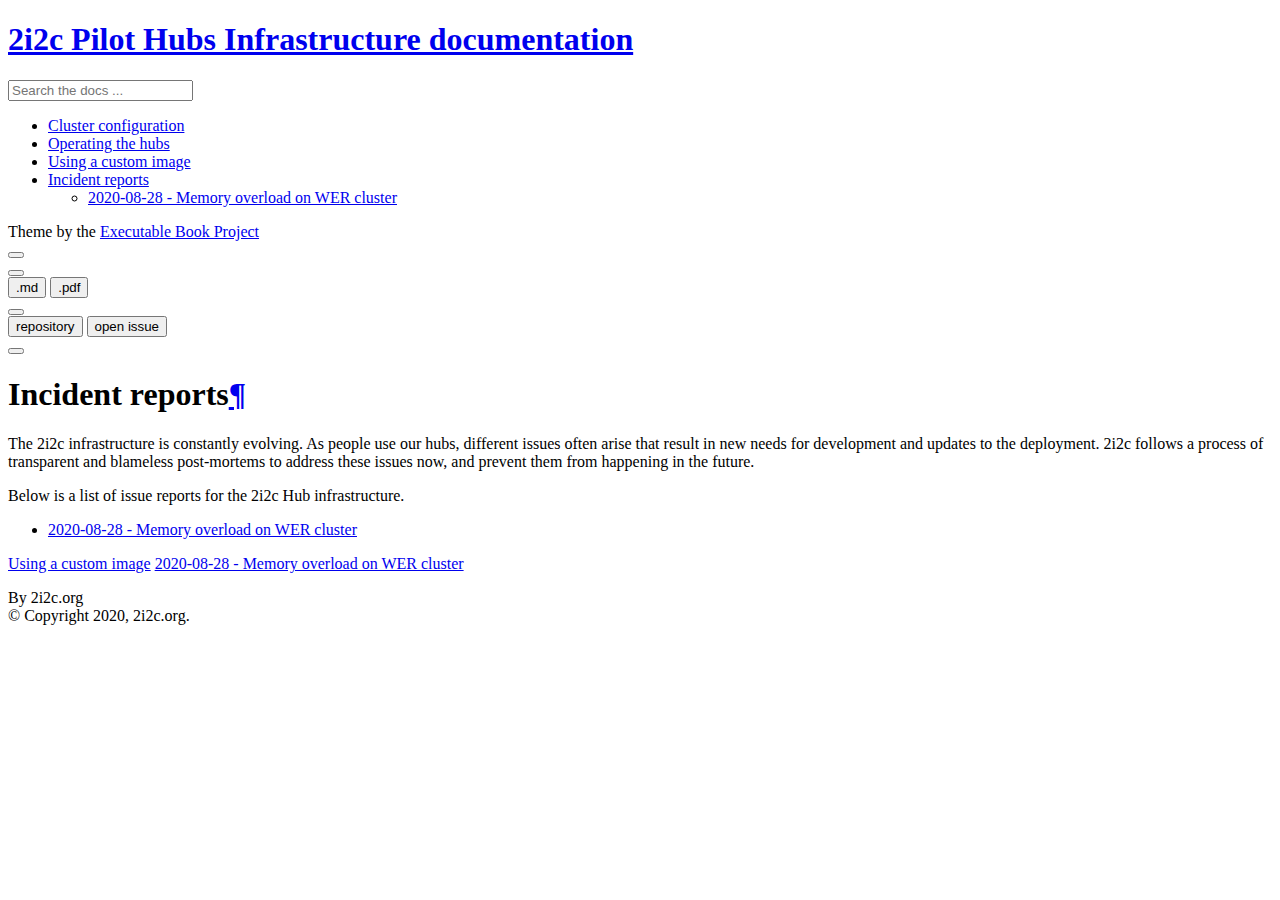
==== incidents/index.html @ c31f71fa "deploy: 0c3411e58b594dc70ce80d987c6ba9817c389775" ====
<!DOCTYPE html>

<html>
  <head>
    <meta charset="utf-8" />
    <meta name="viewport" content="width=device-width, initial-scale=1.0" />
    <title>Incident reports &#8212; 2i2c Pilot Hubs Infrastructure  documentation</title>
    
  <link rel="stylesheet" href="../_static/css/index.73d71520a4ca3b99cfee5594769eaaae.css">

    
  <link rel="stylesheet"
    href="../_static/vendor/fontawesome/5.13.0/css/all.min.css">
  <link rel="preload" as="font" type="font/woff2" crossorigin
    href="../_static/vendor/fontawesome/5.13.0/webfonts/fa-solid-900.woff2">
  <link rel="preload" as="font" type="font/woff2" crossorigin
    href="../_static/vendor/fontawesome/5.13.0/webfonts/fa-brands-400.woff2">

    
      
  <link rel="stylesheet"
    href="../_static/vendor/open-sans_all/1.44.1/index.css">
  <link rel="stylesheet"
    href="../_static/vendor/lato_latin-ext/1.44.1/index.css">

    
    <link rel="stylesheet" href="../_static/pygments.css" type="text/css" />
    <link rel="stylesheet" href="../_static/sphinx-book-theme.40e2e510f6b7d1648584402491bb10fe.css" type="text/css" />
    <link rel="stylesheet" type="text/css" href="../_static/panels-bootstrap.5fd3999ee7762ccc51105388f4a9d115.css" />
    <link rel="stylesheet" type="text/css" href="../_static/panels-main.c949a650a448cc0ae9fd3441c0e17fb0.css" />
    <link rel="stylesheet" type="text/css" href="../_static/panels-variables.06eb56fa6e07937060861dad626602ad.css" />
    
  <link rel="preload" as="script" href="../_static/js/index.3da636dd464baa7582d2.js">

    <script id="documentation_options" data-url_root="../" src="../_static/documentation_options.js"></script>
    <script src="../_static/jquery.js"></script>
    <script src="../_static/underscore.js"></script>
    <script src="../_static/doctools.js"></script>
    <script src="../_static/sphinx-book-theme.d31b09fe5c1d09cb49b26a786de4a05d.js"></script>
    <link rel="index" title="Index" href="../genindex.html" />
    <link rel="search" title="Search" href="../search.html" />
    <link rel="next" title="2020-08-28 - Memory overload on WER cluster" href="2020-10-28-memory-overload.html" />
    <link rel="prev" title="Using a custom image" href="../custom-image.html" />

    <meta name="viewport" content="width=device-width, initial-scale=1" />
    <meta name="docsearch:language" content="en" />



  </head>
  <body data-spy="scroll" data-target="#bd-toc-nav" data-offset="80">
    

    <div class="container-xl">
      <div class="row">
          
<div class="col-12 col-md-3 bd-sidebar site-navigation show" id="site-navigation">
    
        <div class="navbar-brand-box">
<a class="navbar-brand text-wrap" href="../index.html">
  
  
  <h1 class="site-logo" id="site-title">2i2c Pilot Hubs Infrastructure  documentation</h1>
  
</a>
</div><form class="bd-search d-flex align-items-center" action="../search.html" method="get">
  <i class="icon fas fa-search"></i>
  <input type="search" class="form-control" name="q" id="search-input" placeholder="Search the docs ..." aria-label="Search the docs ..." autocomplete="off" >
</form>
<nav class="bd-links" id="bd-docs-nav" aria-label="Main navigation">
    <ul class="current nav sidenav_l1">
 <li class="toctree-l1">
  <a class="reference internal" href="../configure.html">
   Cluster configuration
  </a>
 </li>
 <li class="toctree-l1">
  <a class="reference internal" href="../operate.html">
   Operating the hubs
  </a>
 </li>
 <li class="toctree-l1">
  <a class="reference internal" href="../custom-image.html">
   Using a custom image
  </a>
 </li>
 <li class="toctree-l1 current active collapsible-parent">
  <a class="current reference internal" href="#">
   Incident reports
  </a>
  <ul class="collapse-ul">
   <li class="toctree-l2">
    <a class="reference internal" href="2020-10-28-memory-overload.html">
     2020-08-28 - Memory overload on WER cluster
    </a>
   </li>
  </ul>
  <i class="fas fa-chevron-down">
  </i>
 </li>
</ul>

</nav> <!-- To handle the deprecated key -->

<div class="navbar_extra_footer">
  Theme by the <a href="https://ebp.jupyterbook.org">Executable Book Project</a>
</div>

</div>


          


          
<main class="col py-md-3 pl-md-4 bd-content overflow-auto" role="main">
    
    <div class="row topbar fixed-top container-xl">
    <div class="col-12 col-md-3 bd-topbar-whitespace site-navigation show">
    </div>
    <div class="col pl-2 topbar-main">
        
        <button id="navbar-toggler" class="navbar-toggler ml-0" type="button" data-toggle="collapse"
            data-toggle="tooltip" data-placement="bottom" data-target=".site-navigation" aria-controls="navbar-menu"
            aria-expanded="true" aria-label="Toggle navigation" aria-controls="site-navigation"
            title="Toggle navigation" data-toggle="tooltip" data-placement="left">
            <i class="fas fa-bars"></i>
            <i class="fas fa-arrow-left"></i>
            <i class="fas fa-arrow-up"></i>
        </button>
        
        
<div class="dropdown-buttons-trigger">
    <button id="dropdown-buttons-trigger" class="btn btn-secondary topbarbtn" aria-label="Download this page"><i
            class="fas fa-download"></i></button>

    <div class="dropdown-buttons">
        <!-- ipynb file if we had a myst markdown file -->
        
        <!-- Download raw file -->
        <a class="dropdown-buttons" href="../_sources/incidents/index.md.txt"><button type="button"
                class="btn btn-secondary topbarbtn" title="Download source file" data-toggle="tooltip"
                data-placement="left">.md</button></a>
        <!-- Download PDF via print -->
        <button type="button" id="download-print" class="btn btn-secondary topbarbtn" title="Print to PDF"
            onClick="window.print()" data-toggle="tooltip" data-placement="left">.pdf</button>
    </div>
</div>

        <!-- Source interaction buttons -->

<div class="dropdown-buttons-trigger">
    <button id="dropdown-buttons-trigger" class="btn btn-secondary topbarbtn"
        aria-label="Connect with source repository"><i class="fab fa-github"></i></button>
    <div class="dropdown-buttons sourcebuttons">
        <a class="repository-button"
            href="https://github.com/2i2c-org/pilot-hubs"><button type="button" class="btn btn-secondary topbarbtn"
                data-toggle="tooltip" data-placement="left" title="Source repository"><i
                    class="fab fa-github"></i>repository</button></a>
        <a class="issues-button"
            href="https://github.com/2i2c-org/pilot-hubs/issues/new?title=Issue%20on%20page%20%2Fincidents/index.html&body=Your%20issue%20content%20here."><button
                type="button" class="btn btn-secondary topbarbtn" data-toggle="tooltip" data-placement="left"
                title="Open an issue"><i class="fas fa-lightbulb"></i>open issue</button></a>
        
    </div>
</div>


        <!-- Full screen (wrap in <a> to have style consistency -->
        <a class="full-screen-button"><button type="button" class="btn btn-secondary topbarbtn" data-toggle="tooltip"
                data-placement="bottom" onclick="toggleFullScreen()" aria-label="Fullscreen mode"
                title="Fullscreen mode"><i
                    class="fas fa-expand"></i></button></a>

        <!-- Launch buttons -->

    </div>

    <!-- Table of contents -->
    <div class="d-none d-md-block col-md-2 bd-toc show">
        
    </div>
</div>
    <div id="main-content" class="row">
        <div class="col-12 col-md-9 pl-md-3 pr-md-0">
        
              <div>
                
  <div class="section" id="incident-reports">
<h1>Incident reports<a class="headerlink" href="#incident-reports" title="Permalink to this headline">¶</a></h1>
<p>The 2i2c infrastructure is constantly evolving. As people use our hubs, different issues often arise that result in new needs for development and updates to the deployment. 2i2c follows a process of transparent and blameless post-mortems to address these issues now, and prevent them from happening in the future.</p>
<p>Below is a list of issue reports for the 2i2c Hub infrastructure.</p>
<div class="toctree-wrapper compound">
<ul>
<li class="toctree-l1"><a class="reference internal" href="2020-10-28-memory-overload.html">2020-08-28 - Memory overload on WER cluster</a></li>
</ul>
</div>
</div>


              </div>
              
        </div>
    </div>
    
    
    <div class='prev-next-bottom'>
        
    <a class='left-prev' id="prev-link" href="../custom-image.html" title="previous page">Using a custom image</a>
    <a class='right-next' id="next-link" href="2020-10-28-memory-overload.html" title="next page">2020-08-28 - Memory overload on WER cluster</a>

    </div>
    <footer class="footer mt-5 mt-md-0">
    <div class="container">
      <p>
        
          By 2i2c.org<br/>
        
            &copy; Copyright 2020, 2i2c.org.<br/>
      </p>
    </div>
  </footer>
</main>


      </div>
    </div>

    
  <script src="../_static/js/index.3da636dd464baa7582d2.js"></script>


    
  </body>
</html>
---- _static/pygments.css ----
pre { line-height: 125%; margin: 0; }
td.linenos pre { color: #000000; background-color: #f0f0f0; padding: 0 5px 0 5px; }
span.linenos { color: #000000; background-color: #f0f0f0; padding: 0 5px 0 5px; }
td.linenos pre.special { color: #000000; background-color: #ffffc0; padding: 0 5px 0 5px; }
span.linenos.special { color: #000000; background-color: #ffffc0; padding: 0 5px 0 5px; }
.highlight .hll { background-color: #ffffcc }
.highlight { background: #f8f8f8; }
.highlight .c { color: #8f5902; font-style: italic } /* Comment */
.highlight .err { color: #a40000; border: 1px solid #ef2929 } /* Error */
.highlight .g { color: #000000 } /* Generic */
.highlight .k { color: #004461; font-weight: bold } /* Keyword */
.highlight .l { color: #000000 } /* Literal */
.highlight .n { color: #000000 } /* Name */
.highlight .o { color: #582800 } /* Operator */
.highlight .x { color: #000000 } /* Other */
.highlight .p { color: #000000; font-weight: bold } /* Punctuation */
.highlight .ch { color: #8f5902; font-style: italic } /* Comment.Hashbang */
.highlight .cm { color: #8f5902; font-style: italic } /* Comment.Multiline */
.highlight .cp { color: #8f5902 } /* Comment.Preproc */
.highlight .cpf { color: #8f5902; font-style: italic } /* Comment.PreprocFile */
.highlight .c1 { color: #8f5902; font-style: italic } /* Comment.Single */
.highlight .cs { color: #8f5902; font-style: italic } /* Comment.Special */
.highlight .gd { color: #a40000 } /* Generic.Deleted */
.highlight .ge { color: #000000; font-style: italic } /* Generic.Emph */
.highlight .gr { color: #ef2929 } /* Generic.Error */
.highlight .gh { color: #000080; font-weight: bold } /* Generic.Heading */
.highlight .gi { color: #00A000 } /* Generic.Inserted */
.highlight .go { color: #888888 } /* Generic.Output */
.highlight .gp { color: #745334 } /* Generic.Prompt */
.highlight .gs { color: #000000; font-weight: bold } /* Generic.Strong */
.highlight .gu { color: #800080; font-weight: bold } /* Generic.Subheading */
.highlight .gt { color: #a40000; font-weight: bold } /* Generic.Traceback */
.highlight .kc { color: #004461; font-weight: bold } /* Keyword.Constant */
.highlight .kd { color: #004461; font-weight: bold } /* Keyword.Declaration */
.highlight .kn { color: #004461; font-weight: bold } /* Keyword.Namespace */
.highlight .kp { color: #004461; font-weight: bold } /* Keyword.Pseudo */
.highlight .kr { color: #004461; font-weight: bold } /* Keyword.Reserved */
.highlight .kt { color: #004461; font-weight: bold } /* Keyword.Type */
.highlight .ld { color: #000000 } /* Literal.Date */
.highlight .m { color: #990000 } /* Literal.Number */
.highlight .s { color: #4e9a06 } /* Literal.String */
.highlight .na { color: #c4a000 } /* Name.Attribute */
.highlight .nb { color: #004461 } /* Name.Builtin */
.highlight .nc { color: #000000 } /* Name.Class */
.highlight .no { color: #000000 } /* Name.Constant */
.highlight .nd { color: #888888 } /* Name.Decorator */
.highlight .ni { color: #ce5c00 } /* Name.Entity */
.highlight .ne { color: #cc0000; font-weight: bold } /* Name.Exception */
.highlight .nf { color: #000000 } /* Name.Function */
.highlight .nl { color: #f57900 } /* Name.Label */
.highlight .nn { color: #000000 } /* Name.Namespace */
.highlight .nx { color: #000000 } /* Name.Other */
.highlight .py { color: #000000 } /* Name.Property */
.highlight .nt { color: #004461; font-weight: bold } /* Name.Tag */
.highlight .nv { color: #000000 } /* Name.Variable */
.highlight .ow { color: #004461; font-weight: bold } /* Operator.Word */
.highlight .w { color: #f8f8f8; text-decoration: underline } /* Text.Whitespace */
.highlight .mb { color: #990000 } /* Literal.Number.Bin */
.highlight .mf { color: #990000 } /* Literal.Number.Float */
.highlight .mh { color: #990000 } /* Literal.Number.Hex */
.highlight .mi { color: #990000 } /* Literal.Number.Integer */
.highlight .mo { color: #990000 } /* Literal.Number.Oct */
.highlight .sa { color: #4e9a06 } /* Literal.String.Affix */
.highlight .sb { color: #4e9a06 } /* Literal.String.Backtick */
.highlight .sc { color: #4e9a06 } /* Literal.String.Char */
.highlight .dl { color: #4e9a06 } /* Literal.String.Delimiter */
.highlight .sd { color: #8f5902; font-style: italic } /* Literal.String.Doc */
.highlight .s2 { color: #4e9a06 } /* Literal.String.Double */
.highlight .se { color: #4e9a06 } /* Literal.String.Escape */
.highlight .sh { color: #4e9a06 } /* Literal.String.Heredoc */
.highlight .si { color: #4e9a06 } /* Literal.String.Interpol */
.highlight .sx { color: #4e9a06 } /* Literal.String.Other */
.highlight .sr { color: #4e9a06 } /* Literal.String.Regex */
.highlight .s1 { color: #4e9a06 } /* Literal.String.Single */
.highlight .ss { color: #4e9a06 } /* Literal.String.Symbol */
.highlight .bp { color: #3465a4 } /* Name.Builtin.Pseudo */
.highlight .fm { color: #000000 } /* Name.Function.Magic */
.highlight .vc { color: #000000 } /* Name.Variable.Class */
.highlight .vg { color: #000000 } /* Name.Variable.Global */
.highlight .vi { color: #000000 } /* Name.Variable.Instance */
.highlight .vm { color: #000000 } /* Name.Variable.Magic */
.highlight .il { color: #990000 } /* Literal.Number.Integer.Long */
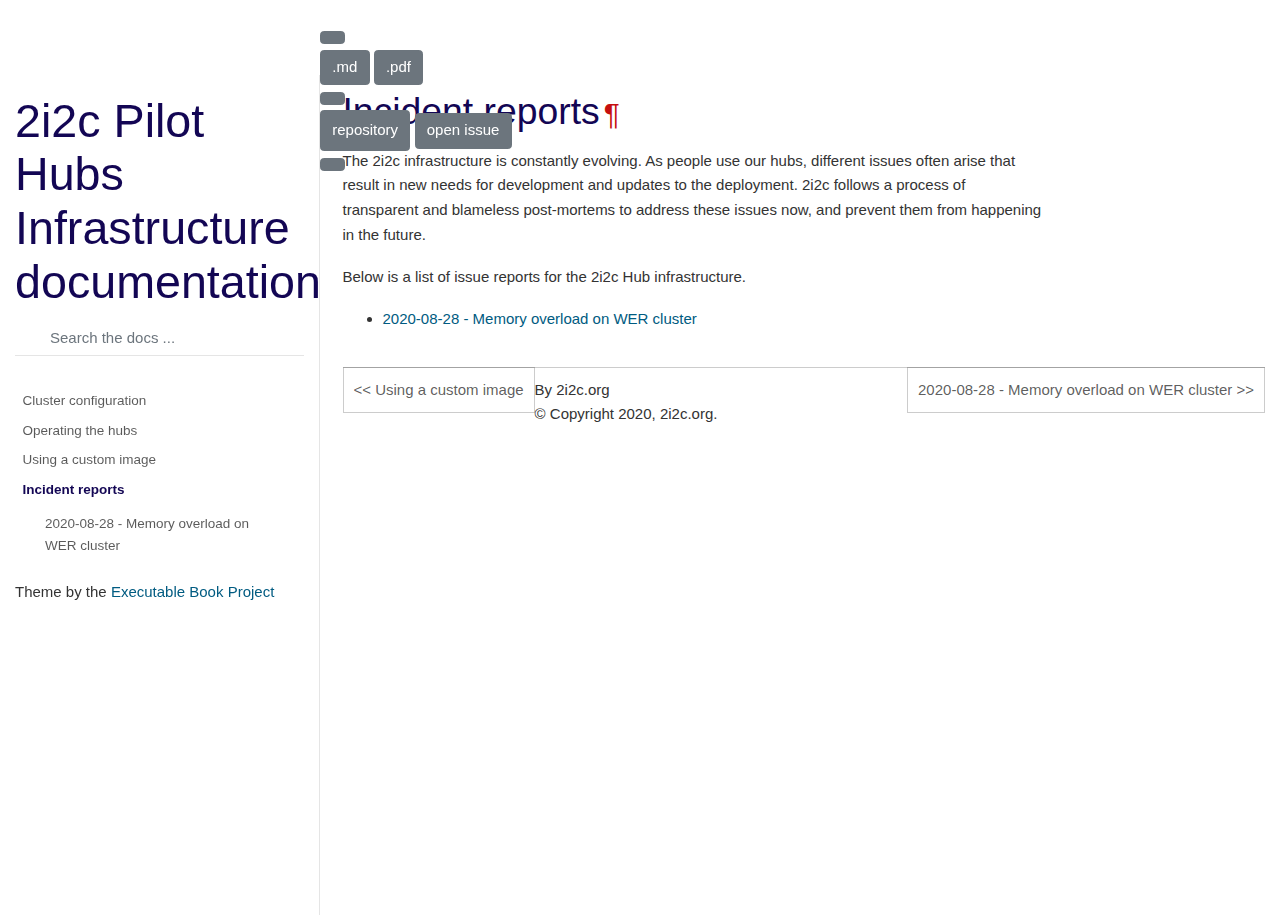
==== commit eb477574: "deploy: 2db58b367b67ca3ed7e4047561b5274170b0e0ea" ====
--- a/incidents/index.html
+++ b/incidents/index.html
@@ -7,7 +7,7 @@
     <meta name="viewport" content="width=device-width, initial-scale=1.0" />
     <title>Incident reports &#8212; 2i2c Pilot Hubs Infrastructure  documentation</title>
     
-  <link rel="stylesheet" href="../_static/css/index.73d71520a4ca3b99cfee5594769eaaae.css">
+  <link rel="stylesheet" href="../_static/css/index.f658d18f9b420779cfdf24aa0a7e2d77.css">
 
     
   <link rel="stylesheet"
@@ -27,11 +27,11 @@
     
     <link rel="stylesheet" href="../_static/pygments.css" type="text/css" />
     <link rel="stylesheet" href="../_static/sphinx-book-theme.40e2e510f6b7d1648584402491bb10fe.css" type="text/css" />
+    <link rel="stylesheet" type="text/css" href="../_static/panels-main.c949a650a448cc0ae9fd3441c0e17fb0.css" />
     <link rel="stylesheet" type="text/css" href="../_static/panels-bootstrap.5fd3999ee7762ccc51105388f4a9d115.css" />
-    <link rel="stylesheet" type="text/css" href="../_static/panels-main.c949a650a448cc0ae9fd3441c0e17fb0.css" />
     <link rel="stylesheet" type="text/css" href="../_static/panels-variables.06eb56fa6e07937060861dad626602ad.css" />
     
-  <link rel="preload" as="script" href="../_static/js/index.3da636dd464baa7582d2.js">
+  <link rel="preload" as="script" href="../_static/js/index.d3f166471bb80abb5163.js">
 
     <script id="documentation_options" data-url_root="../" src="../_static/documentation_options.js"></script>
     <script src="../_static/jquery.js"></script>
@@ -228,7 +228,7 @@
     </div>
 
     
-  <script src="../_static/js/index.3da636dd464baa7582d2.js"></script>
+  <script src="../_static/js/index.d3f166471bb80abb5163.js"></script>
 
 
     
--- a/_static/pygments.css
+++ b/_static/pygments.css
@@ -1,22 +1,22 @@
-pre { line-height: 125%; margin: 0; }
-td.linenos pre { color: #000000; background-color: #f0f0f0; padding: 0 5px 0 5px; }
-span.linenos { color: #000000; background-color: #f0f0f0; padding: 0 5px 0 5px; }
-td.linenos pre.special { color: #000000; background-color: #ffffc0; padding: 0 5px 0 5px; }
-span.linenos.special { color: #000000; background-color: #ffffc0; padding: 0 5px 0 5px; }
+pre { line-height: 125%; }
+td.linenos .normal { color: inherit; background-color: transparent; padding-left: 5px; padding-right: 5px; }
+span.linenos { color: inherit; background-color: transparent; padding-left: 5px; padding-right: 5px; }
+td.linenos .special { color: #000000; background-color: #ffffc0; padding-left: 5px; padding-right: 5px; }
+span.linenos.special { color: #000000; background-color: #ffffc0; padding-left: 5px; padding-right: 5px; }
 .highlight .hll { background-color: #ffffcc }
 .highlight { background: #f8f8f8; }
 .highlight .c { color: #8f5902; font-style: italic } /* Comment */
 .highlight .err { color: #a40000; border: 1px solid #ef2929 } /* Error */
 .highlight .g { color: #000000 } /* Generic */
-.highlight .k { color: #004461; font-weight: bold } /* Keyword */
+.highlight .k { color: #204a87; font-weight: bold } /* Keyword */
 .highlight .l { color: #000000 } /* Literal */
 .highlight .n { color: #000000 } /* Name */
-.highlight .o { color: #582800 } /* Operator */
+.highlight .o { color: #ce5c00; font-weight: bold } /* Operator */
 .highlight .x { color: #000000 } /* Other */
 .highlight .p { color: #000000; font-weight: bold } /* Punctuation */
 .highlight .ch { color: #8f5902; font-style: italic } /* Comment.Hashbang */
 .highlight .cm { color: #8f5902; font-style: italic } /* Comment.Multiline */
-.highlight .cp { color: #8f5902 } /* Comment.Preproc */
+.highlight .cp { color: #8f5902; font-style: italic } /* Comment.Preproc */
 .highlight .cpf { color: #8f5902; font-style: italic } /* Comment.PreprocFile */
 .highlight .c1 { color: #8f5902; font-style: italic } /* Comment.Single */
 .highlight .cs { color: #8f5902; font-style: italic } /* Comment.Special */
@@ -25,25 +25,25 @@
 .highlight .gr { color: #ef2929 } /* Generic.Error */
 .highlight .gh { color: #000080; font-weight: bold } /* Generic.Heading */
 .highlight .gi { color: #00A000 } /* Generic.Inserted */
-.highlight .go { color: #888888 } /* Generic.Output */
-.highlight .gp { color: #745334 } /* Generic.Prompt */
+.highlight .go { color: #000000; font-style: italic } /* Generic.Output */
+.highlight .gp { color: #8f5902 } /* Generic.Prompt */
 .highlight .gs { color: #000000; font-weight: bold } /* Generic.Strong */
 .highlight .gu { color: #800080; font-weight: bold } /* Generic.Subheading */
 .highlight .gt { color: #a40000; font-weight: bold } /* Generic.Traceback */
-.highlight .kc { color: #004461; font-weight: bold } /* Keyword.Constant */
-.highlight .kd { color: #004461; font-weight: bold } /* Keyword.Declaration */
-.highlight .kn { color: #004461; font-weight: bold } /* Keyword.Namespace */
-.highlight .kp { color: #004461; font-weight: bold } /* Keyword.Pseudo */
-.highlight .kr { color: #004461; font-weight: bold } /* Keyword.Reserved */
-.highlight .kt { color: #004461; font-weight: bold } /* Keyword.Type */
+.highlight .kc { color: #204a87; font-weight: bold } /* Keyword.Constant */
+.highlight .kd { color: #204a87; font-weight: bold } /* Keyword.Declaration */
+.highlight .kn { color: #204a87; font-weight: bold } /* Keyword.Namespace */
+.highlight .kp { color: #204a87; font-weight: bold } /* Keyword.Pseudo */
+.highlight .kr { color: #204a87; font-weight: bold } /* Keyword.Reserved */
+.highlight .kt { color: #204a87; font-weight: bold } /* Keyword.Type */
 .highlight .ld { color: #000000 } /* Literal.Date */
-.highlight .m { color: #990000 } /* Literal.Number */
+.highlight .m { color: #0000cf; font-weight: bold } /* Literal.Number */
 .highlight .s { color: #4e9a06 } /* Literal.String */
 .highlight .na { color: #c4a000 } /* Name.Attribute */
-.highlight .nb { color: #004461 } /* Name.Builtin */
+.highlight .nb { color: #204a87 } /* Name.Builtin */
 .highlight .nc { color: #000000 } /* Name.Class */
 .highlight .no { color: #000000 } /* Name.Constant */
-.highlight .nd { color: #888888 } /* Name.Decorator */
+.highlight .nd { color: #5c35cc; font-weight: bold } /* Name.Decorator */
 .highlight .ni { color: #ce5c00 } /* Name.Entity */
 .highlight .ne { color: #cc0000; font-weight: bold } /* Name.Exception */
 .highlight .nf { color: #000000 } /* Name.Function */
@@ -51,15 +51,15 @@
 .highlight .nn { color: #000000 } /* Name.Namespace */
 .highlight .nx { color: #000000 } /* Name.Other */
 .highlight .py { color: #000000 } /* Name.Property */
-.highlight .nt { color: #004461; font-weight: bold } /* Name.Tag */
+.highlight .nt { color: #204a87; font-weight: bold } /* Name.Tag */
 .highlight .nv { color: #000000 } /* Name.Variable */
-.highlight .ow { color: #004461; font-weight: bold } /* Operator.Word */
+.highlight .ow { color: #204a87; font-weight: bold } /* Operator.Word */
 .highlight .w { color: #f8f8f8; text-decoration: underline } /* Text.Whitespace */
-.highlight .mb { color: #990000 } /* Literal.Number.Bin */
-.highlight .mf { color: #990000 } /* Literal.Number.Float */
-.highlight .mh { color: #990000 } /* Literal.Number.Hex */
-.highlight .mi { color: #990000 } /* Literal.Number.Integer */
-.highlight .mo { color: #990000 } /* Literal.Number.Oct */
+.highlight .mb { color: #0000cf; font-weight: bold } /* Literal.Number.Bin */
+.highlight .mf { color: #0000cf; font-weight: bold } /* Literal.Number.Float */
+.highlight .mh { color: #0000cf; font-weight: bold } /* Literal.Number.Hex */
+.highlight .mi { color: #0000cf; font-weight: bold } /* Literal.Number.Integer */
+.highlight .mo { color: #0000cf; font-weight: bold } /* Literal.Number.Oct */
 .highlight .sa { color: #4e9a06 } /* Literal.String.Affix */
 .highlight .sb { color: #4e9a06 } /* Literal.String.Backtick */
 .highlight .sc { color: #4e9a06 } /* Literal.String.Char */
@@ -79,4 +79,4 @@
 .highlight .vg { color: #000000 } /* Name.Variable.Global */
 .highlight .vi { color: #000000 } /* Name.Variable.Instance */
 .highlight .vm { color: #000000 } /* Name.Variable.Magic */
-.highlight .il { color: #990000 } /* Literal.Number.Integer.Long */+.highlight .il { color: #0000cf; font-weight: bold } /* Literal.Number.Integer.Long */